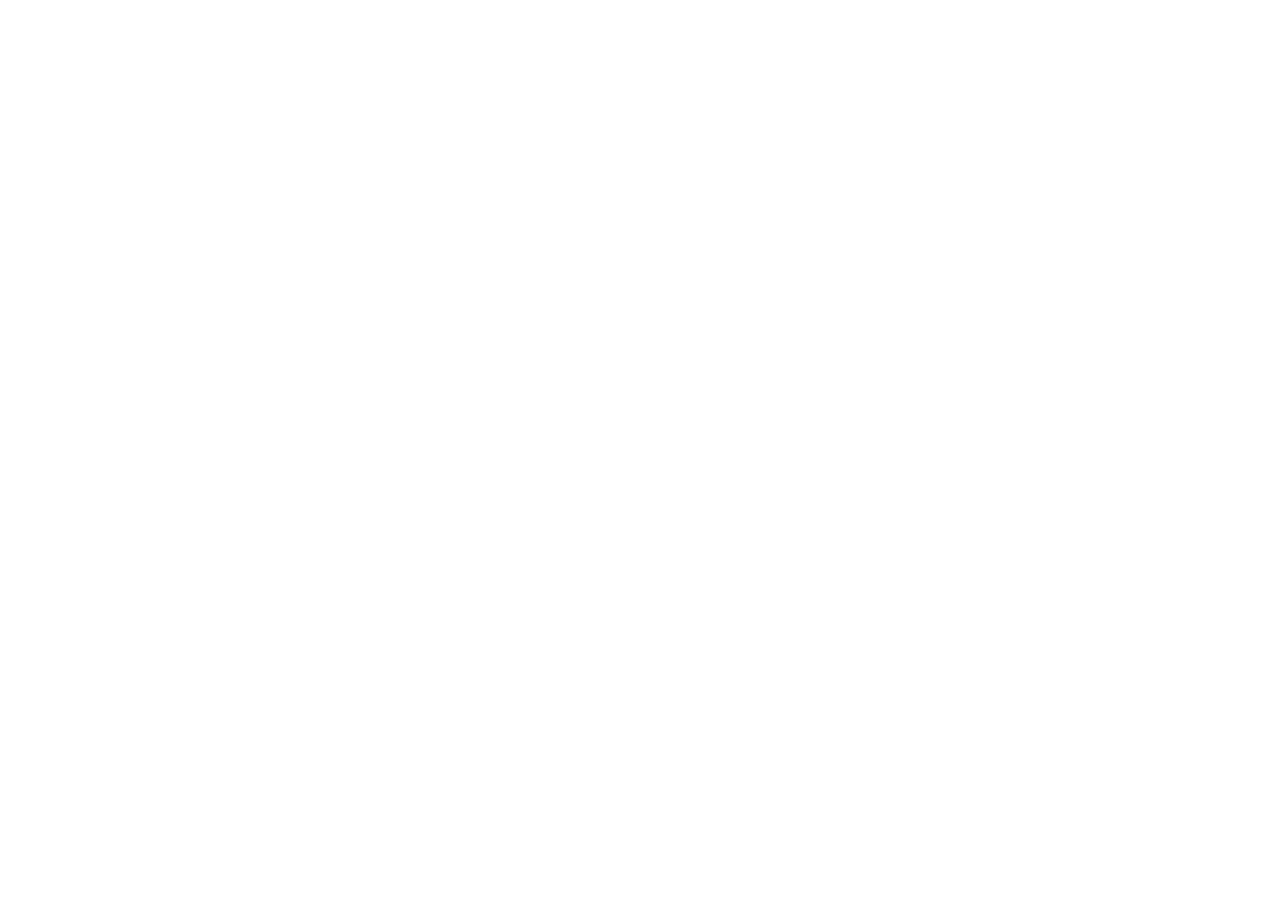
==== menu.html @ 9188d624 "inicio do menu" ====
<!DOCTYPE html>
<html lang="en">
<head>
    <meta charset="UTF-8">
    <meta name="viewport" content="width=device-width, initial-scale=1.0">
    <title>coffe house/menu</title>
    <link rel="stylesheet" href="menu.css">
</head>
<body>
    <header>
    </header>
    <main>
    </main>
    <footer></footer>
    
</body>
</html>
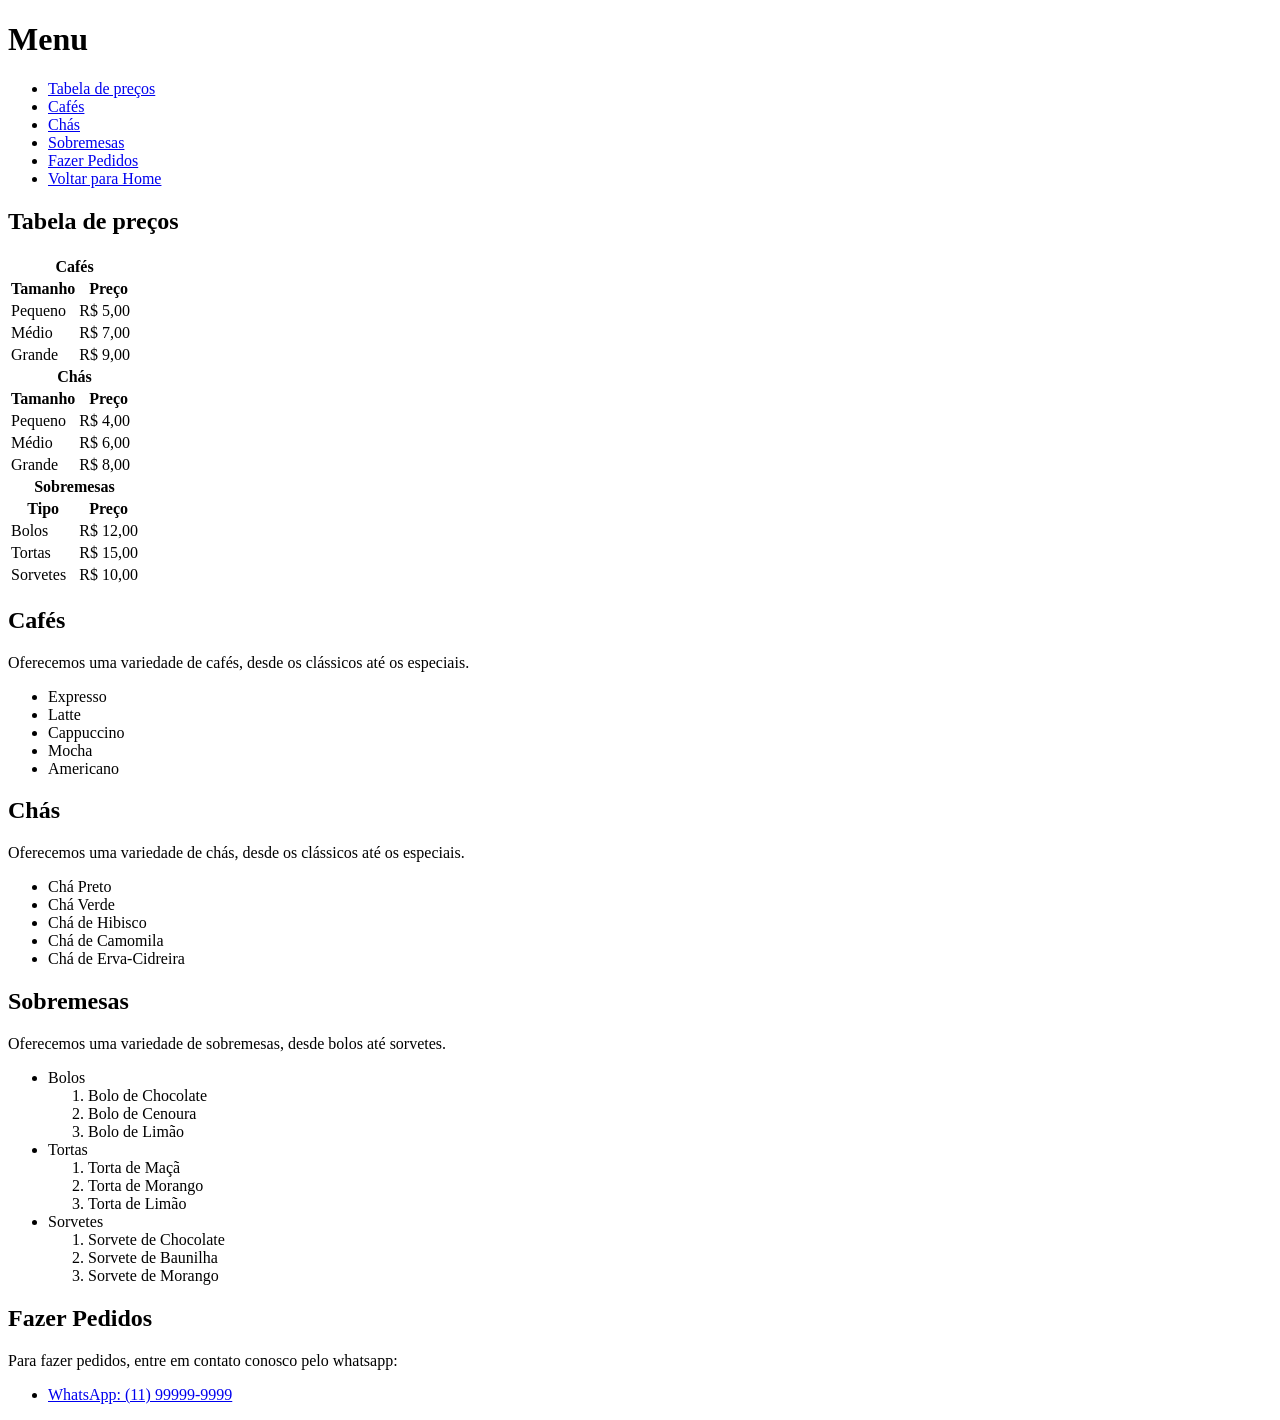
==== commit 8657eadb: "feito estrutura html do menu" ====
--- a/menu.html
+++ b/menu.html
@@ -1,15 +1,142 @@
 <!DOCTYPE html>
-<html lang="en">
+<html lang="pt-BR">
 <head>
     <meta charset="UTF-8">
     <meta name="viewport" content="width=device-width, initial-scale=1.0">
-    <title>coffe house/menu</title>
+    <title>coffe house menu</title>
     <link rel="stylesheet" href="menu.css">
 </head>
 <body>
     <header>
+        <h1>Menu</h1>
+        <nav>
+        <ul>
+            <li><a href="#tabela">Tabela de preços</a></li>
+            <li><a href="#cafe">Cafés</a></li>
+            <li><a href="#cha">Chás</a></li>
+            <li><a href="#sobremesas">Sobremesas</a></li>
+            <li><a href="#pedidos">Fazer Pedidos</a></li>
+            <li><a href="index.html">Voltar para Home</a></li>
+        </ul>
+      </nav>
     </header>
     <main>
+        <section id="tabela">
+            <h2>Tabela de preços</h2>
+            <table>
+                <tr>
+                    <th colspan="2">Cafés</th>
+                </tr>
+                <tr>
+                    <th>Tamanho</th>
+                    <th>Preço</th>
+                </tr>
+                <tr>
+                    <td>Pequeno</td>
+                    <td>R$ 5,00</td>
+                </tr>
+                <tr>
+                    <td>Médio</td>
+                    <td>R$ 7,00</td>
+                </tr>
+                <tr>
+                    <td>Grande</td>
+                    <td>R$ 9,00</td>
+                </tr>
+                
+                <tr>
+                    <th colspan="2">Chás</th>
+                </tr>
+                <tr>
+                    <th>Tamanho</th>
+                    <th>Preço</th>
+                </tr>
+                <tr>
+                    <td>Pequeno</td>
+                    <td>R$ 4,00</td>
+                </tr>
+                <tr>
+                    <td>Médio</td>
+                    <td>R$ 6,00</td>
+                </tr>
+                <tr>
+                    <td>Grande</td>
+                    <td>R$ 8,00</td>
+                </tr>
+                <tr>
+                    <th colspan="2">Sobremesas</th>
+                </tr>
+                <tr>
+                    <th>Tipo</th>
+                    <th>Preço</th>
+                </tr>
+                <tr>
+                    <td>Bolos</td>
+                    <td>R$ 12,00</td>
+                </tr>
+                <tr>
+                    <td>Tortas</td>
+                    <td>R$ 15,00</td>
+                </tr>
+                <tr>
+                    <td>Sorvetes</td>
+                    <td>R$ 10,00</td>
+                </tr>
+            </table>
+        </section>
+        <section id="cafe">
+            <h2>Cafés</h2>
+            <p>Oferecemos uma variedade de cafés, desde os clássicos até os especiais.</p>
+            <ul>
+                <li>Expresso</li>
+                <li>Latte</li>
+                <li>Cappuccino</li>
+                <li>Mocha</li>
+                <li>Americano</li>
+            </ul>
+        </section>
+        <section id="cha">
+            <h2>Chás</h2>
+            <p>Oferecemos uma variedade de chás, desde os clássicos até os especiais.</p>
+            <ul>
+                <li>Chá Preto</li>
+                <li>Chá Verde</li>
+                <li>Chá de Hibisco</li>
+                <li>Chá de Camomila</li>
+                <li>Chá de Erva-Cidreira</li>
+            </ul>
+        </section>
+        <section id="sobremesas">
+            <h2>Sobremesas</h2>
+            <p>Oferecemos uma variedade de sobremesas, desde bolos até sorvetes.</p>
+            <ul>
+                <li>Bolos</li>
+                <ol>
+                    <li>Bolo de Chocolate</li>
+                    <li>Bolo de Cenoura</li>
+                    <li>Bolo de Limão</li>
+                </ol>
+                <li>Tortas</li>
+                <ol>
+                    <li>Torta de Maçã</li>
+                    <li>Torta de Morango</li>
+                    <li>Torta de Limão</li>
+                </ol>
+                <li>Sorvetes</li>
+                <ol>
+                    <li>Sorvete de Chocolate</li>
+                    <li>Sorvete de Baunilha</li>
+                    <li>Sorvete de Morango</li>
+                </ol>
+            </ul>
+        </section>
+        <section id="pedidos">
+            <h2>Fazer Pedidos</h2>
+            <p>Para fazer pedidos, entre em contato conosco pelo whatsapp:</p>
+            <ul>
+                <li><a href="https://wa.me/5511999999999" target="_blank">WhatsApp: (11) 99999-9999</a></li>
+            </ul>
+        </section>
     </main>
     <footer></footer>
     
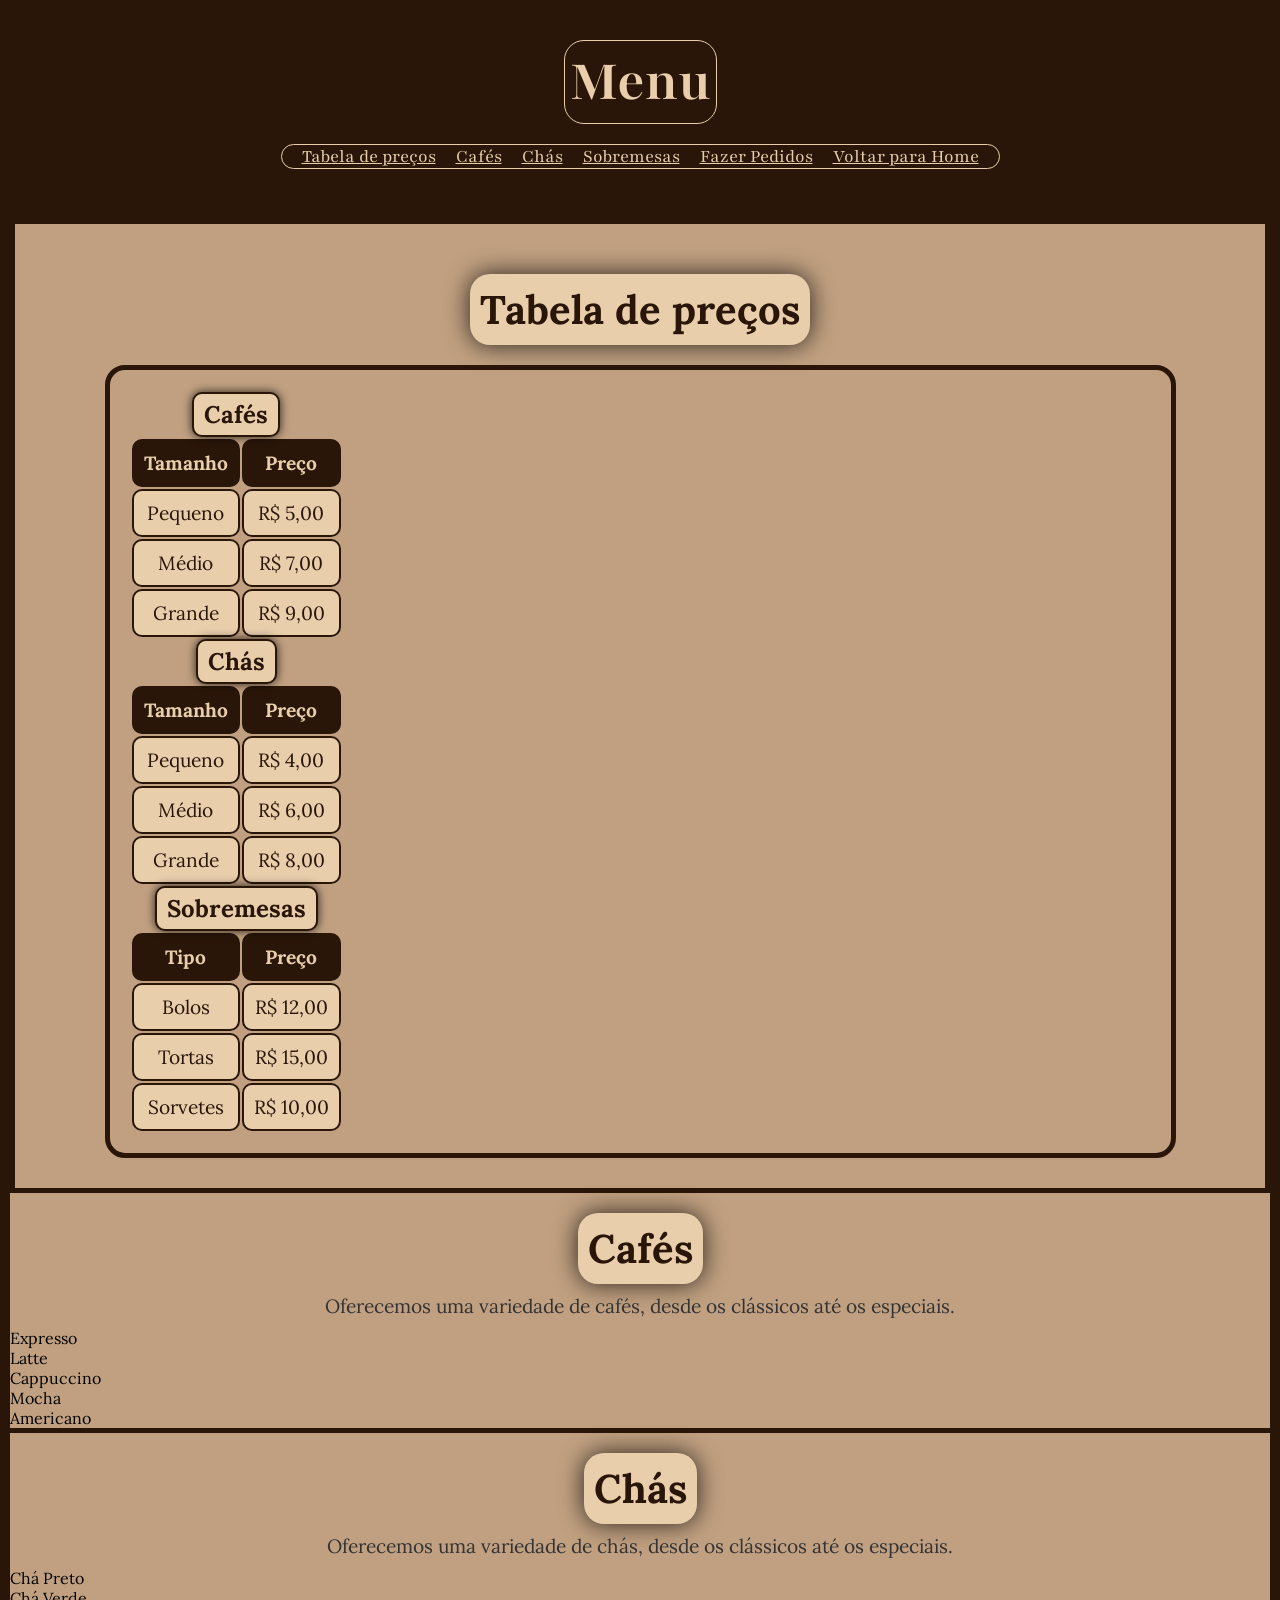
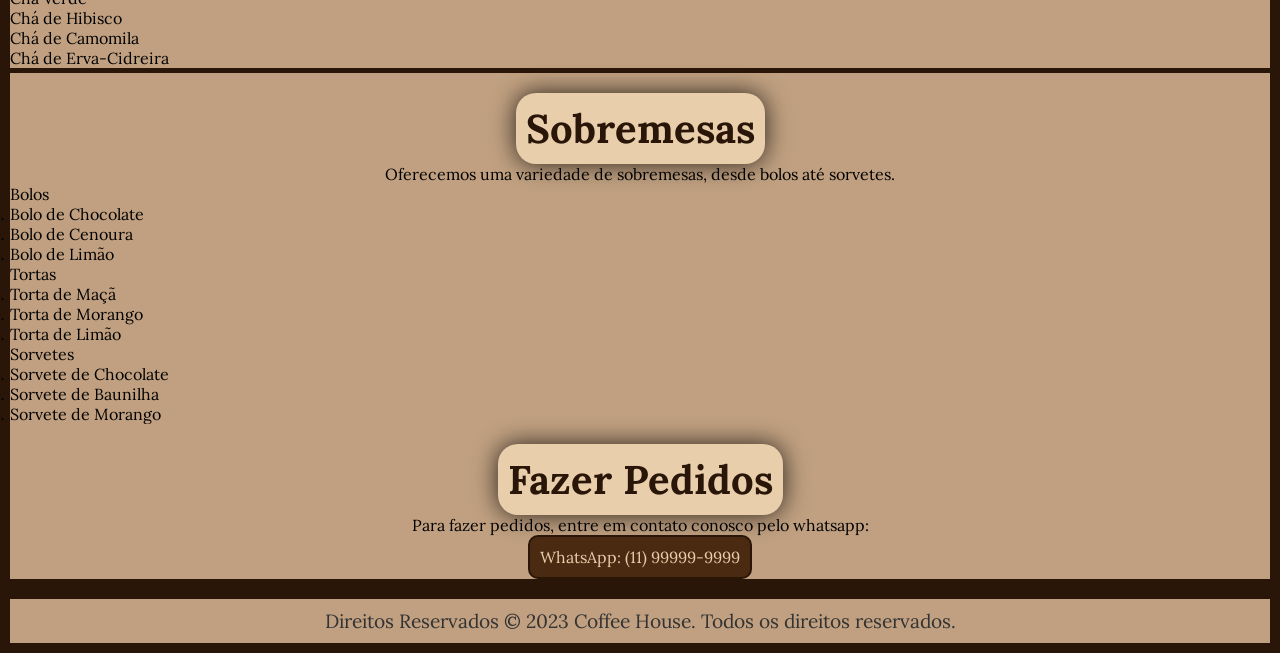
==== commit f65f46b7: "feito Css do header e table(incompleto), correções no html e adicionado imagem dos cafes p,m,g" ====
--- a/menu.html
+++ b/menu.html
@@ -1,144 +1,160 @@
-<!DOCTYPE html>
+<!doctype html>
 <html lang="pt-BR">
-<head>
-    <meta charset="UTF-8">
-    <meta name="viewport" content="width=device-width, initial-scale=1.0">
+  <head>
+    <meta charset="UTF-8" />
+    <meta name="viewport" content="width=device-width, initial-scale=1.0" />
     <title>coffe house menu</title>
-    <link rel="stylesheet" href="menu.css">
-</head>
-<body>
+    <link rel="stylesheet" href="menu.css" />
+  </head>
+  <body>
     <header>
-        <h1>Menu</h1>
-        <nav>
+      <h1>Menu</h1>
+      <nav>
         <ul>
-            <li><a href="#tabela">Tabela de preços</a></li>
-            <li><a href="#cafe">Cafés</a></li>
-            <li><a href="#cha">Chás</a></li>
-            <li><a href="#sobremesas">Sobremesas</a></li>
-            <li><a href="#pedidos">Fazer Pedidos</a></li>
-            <li><a href="index.html">Voltar para Home</a></li>
+          <li><a href="#tabela">Tabela de preços</a></li>
+          <li><a href="#cafe">Cafés</a></li>
+          <li><a href="#cha">Chás</a></li>
+          <li><a href="#sobremesas">Sobremesas</a></li>
+          <li><a href="#pedidos">Fazer Pedidos</a></li>
+          <li><a href="index.html">Voltar para Home</a></li>
         </ul>
       </nav>
     </header>
     <main>
-        <section id="tabela">
-            <h2>Tabela de preços</h2>
-            <table>
-                <tr>
-                    <th colspan="2">Cafés</th>
-                </tr>
-                <tr>
-                    <th>Tamanho</th>
-                    <th>Preço</th>
-                </tr>
-                <tr>
-                    <td>Pequeno</td>
-                    <td>R$ 5,00</td>
-                </tr>
-                <tr>
-                    <td>Médio</td>
-                    <td>R$ 7,00</td>
-                </tr>
-                <tr>
-                    <td>Grande</td>
-                    <td>R$ 9,00</td>
-                </tr>
-                
-                <tr>
-                    <th colspan="2">Chás</th>
-                </tr>
-                <tr>
-                    <th>Tamanho</th>
-                    <th>Preço</th>
-                </tr>
-                <tr>
-                    <td>Pequeno</td>
-                    <td>R$ 4,00</td>
-                </tr>
-                <tr>
-                    <td>Médio</td>
-                    <td>R$ 6,00</td>
-                </tr>
-                <tr>
-                    <td>Grande</td>
-                    <td>R$ 8,00</td>
-                </tr>
-                <tr>
-                    <th colspan="2">Sobremesas</th>
-                </tr>
-                <tr>
-                    <th>Tipo</th>
-                    <th>Preço</th>
-                </tr>
-                <tr>
-                    <td>Bolos</td>
-                    <td>R$ 12,00</td>
-                </tr>
-                <tr>
-                    <td>Tortas</td>
-                    <td>R$ 15,00</td>
-                </tr>
-                <tr>
-                    <td>Sorvetes</td>
-                    <td>R$ 10,00</td>
-                </tr>
-            </table>
-        </section>
-        <section id="cafe">
-            <h2>Cafés</h2>
-            <p>Oferecemos uma variedade de cafés, desde os clássicos até os especiais.</p>
-            <ul>
-                <li>Expresso</li>
-                <li>Latte</li>
-                <li>Cappuccino</li>
-                <li>Mocha</li>
-                <li>Americano</li>
-            </ul>
-        </section>
-        <section id="cha">
-            <h2>Chás</h2>
-            <p>Oferecemos uma variedade de chás, desde os clássicos até os especiais.</p>
-            <ul>
-                <li>Chá Preto</li>
-                <li>Chá Verde</li>
-                <li>Chá de Hibisco</li>
-                <li>Chá de Camomila</li>
-                <li>Chá de Erva-Cidreira</li>
-            </ul>
-        </section>
-        <section id="sobremesas">
-            <h2>Sobremesas</h2>
-            <p>Oferecemos uma variedade de sobremesas, desde bolos até sorvetes.</p>
-            <ul>
-                <li>Bolos</li>
-                <ol>
-                    <li>Bolo de Chocolate</li>
-                    <li>Bolo de Cenoura</li>
-                    <li>Bolo de Limão</li>
-                </ol>
-                <li>Tortas</li>
-                <ol>
-                    <li>Torta de Maçã</li>
-                    <li>Torta de Morango</li>
-                    <li>Torta de Limão</li>
-                </ol>
-                <li>Sorvetes</li>
-                <ol>
-                    <li>Sorvete de Chocolate</li>
-                    <li>Sorvete de Baunilha</li>
-                    <li>Sorvete de Morango</li>
-                </ol>
-            </ul>
-        </section>
-        <section id="pedidos">
-            <h2>Fazer Pedidos</h2>
-            <p>Para fazer pedidos, entre em contato conosco pelo whatsapp:</p>
-            <ul>
-                <li><a href="https://wa.me/5511999999999" target="_blank">WhatsApp: (11) 99999-9999</a></li>
-            </ul>
-        </section>
+      <section id="tabela">
+        <h2>Tabela de preços</h2>
+
+        <div class="border">
+          <table>
+            <tr>
+              <th colspan="2"><span>Cafés</span></th>
+            </tr>
+            <tr>
+              <th colspan="1">Tamanho</th>
+              <th colspan="1">Preço</th>
+            </tr>
+            <tr>
+              <td>Pequeno</td>
+              <td>R$ 5,00</td>
+            </tr>
+            <tr>
+              <td>Médio</td>
+              <td>R$ 7,00</td>
+            </tr>
+            <tr>
+              <td>Grande</td>
+              <td>R$ 9,00</td>
+            </tr>
+
+            <tr>
+              <th colspan="2"><span>Chás</span></th>
+            </tr>
+            <tr>
+              <th colspan="1">Tamanho</th>
+              <th colspan="1">Preço</th>
+            </tr>
+            <tr>
+              <td>Pequeno</td>
+              <td>R$ 4,00</td>
+            </tr>
+            <tr>
+              <td>Médio</td>
+              <td>R$ 6,00</td>
+            </tr>
+            <tr>
+              <td>Grande</td>
+              <td>R$ 8,00</td>
+            </tr>
+            <tr>
+              <th colspan="2"><span>Sobremesas</span></th>
+            </tr>
+            <tr>
+              <th colspan="1">Tipo</th>
+              <th colspan="1">Preço</th>
+            </tr>
+            <tr>
+              <td>Bolos</td>
+              <td>R$ 12,00</td>
+            </tr>
+            <tr>
+              <td>Tortas</td>
+              <td>R$ 15,00</td>
+            </tr>
+            <tr>
+              <td>Sorvetes</td>
+              <td>R$ 10,00</td>
+            </tr>
+          </table>
+        </div>
+      </section>
+      <section id="cafe">
+        <h2>Cafés</h2>
+        <p>
+          Oferecemos uma variedade de cafés, desde os clássicos até os
+          especiais.
+        </p>
+        <ul>
+          <li>Expresso</li>
+          <li>Latte</li>
+          <li>Cappuccino</li>
+          <li>Mocha</li>
+          <li>Americano</li>
+        </ul>
+      </section>
+      <section id="cha">
+        <h2>Chás</h2>
+        <p>
+          Oferecemos uma variedade de chás, desde os clássicos até os especiais.
+        </p>
+        <ul>
+          <li>Chá Preto</li>
+          <li>Chá Verde</li>
+          <li>Chá de Hibisco</li>
+          <li>Chá de Camomila</li>
+          <li>Chá de Erva-Cidreira</li>
+        </ul>
+      </section>
+      <section id="sobremesas">
+        <h2>Sobremesas</h2>
+        <p>Oferecemos uma variedade de sobremesas, desde bolos até sorvetes.</p>
+        <ul>
+          <li>Bolos</li>
+          <ol>
+            <li>Bolo de Chocolate</li>
+            <li>Bolo de Cenoura</li>
+            <li>Bolo de Limão</li>
+          </ol>
+          <li>Tortas</li>
+          <ol>
+            <li>Torta de Maçã</li>
+            <li>Torta de Morango</li>
+            <li>Torta de Limão</li>
+          </ol>
+          <li>Sorvetes</li>
+          <ol>
+            <li>Sorvete de Chocolate</li>
+            <li>Sorvete de Baunilha</li>
+            <li>Sorvete de Morango</li>
+          </ol>
+        </ul>
+      </section>
+      <section id="pedidos">
+        <h2>Fazer Pedidos</h2>
+        <p>Para fazer pedidos, entre em contato conosco pelo whatsapp:</p>
+        <ul>
+          <li>
+            <a href="https://wa.me/5511999999999" target="_blank"
+              >WhatsApp: (11) 99999-9999</a
+            >
+          </li>
+        </ul>
+      </section>
     </main>
-    <footer></footer>
-    
-</body>
-</html>+    <footer>
+      <p>
+        Direitos Reservados &copy; 2023 Coffee House. Todos os direitos
+        reservados.
+      </p>
+    </footer>
+  </body>
+</html>
--- a/menu.css
+++ b/menu.css
@@ -0,0 +1,338 @@
+@import url("https://fonts.googleapis.com/css2?family=Playfair:ital,opsz,wght@0,5..1200,300..900;1,5..1200,300..900&display=swap");
+@import url("https://fonts.googleapis.com/css2?family=Lora:ital,wght@0,400..700;1,400..700&family=Playfair:ital,opsz,wght@0,5..1200,300..900;1,5..1200,300..900&display=swap");
+* {
+  margin: 0;
+  padding: 0;
+  box-sizing: border-box;
+}
+
+:root {
+  --primary-color: #291608;
+  --secondary-color: #e9ceac;
+  --accent-color: #c0a080;
+  --text-color: #333;
+  --background-color: #f5f5f5;
+}
+
+header {
+  font-family: "Playfair", serif;
+  background-color: var(--primary-color);
+  display: flex;
+  flex-direction: column;
+  padding: 40px;
+  color: var(--secondary-color);
+  justify-content: center;
+  align-items: center;
+}
+
+header h1 {
+    font-size: 60px;
+    border: 1px solid var(--secondary-color);
+    border-radius: 20px;
+    padding: 5px;
+    margin-bottom: 20px;
+    transition: 0.3s ease;
+}
+
+header h1:hover {
+    background-color: var(--secondary-color);
+    color: var(--primary-color);
+    border-radius: 20px;
+}
+
+header ul {
+  display: flex;
+  flex-direction: row;
+  justify-content: flex-end;
+  align-items: center;
+  list-style: none;
+  gap: 20px;
+  padding-right: 20px;
+  padding-left: 20px;
+  color: var(--secondary-color);
+  border: 1px solid var(--secondary-color);
+  border-radius: 20px;
+  width: fit-content;
+  margin-left: auto;
+  margin-right: 0;
+}
+
+header ul a {
+  color: var(--secondary-color);
+  font-size: 1.2rem;
+  cursor: pointer;
+  transition: background-color 0.3s ease;
+  border-radius: 20px;
+}
+
+header ul a:hover{
+    background-color: var(--secondary-color);
+    border-radius: 20px;
+    color: var(--primary-color);
+}
+
+body {
+  font-family: "Lora", serif;
+  background-color: var(--background-color);
+}
+
+main {
+  background-color: var(--accent-color);
+  display: flex;
+  flex-direction: column;
+  gap: 0px;
+  padding: 0;
+  box-sizing: border-box;
+  border: 10px solid var(--primary-color);
+}
+
+main img {
+  width: 30%;
+  height: auto;
+}
+
+#tabela {
+  justify-content: center;
+  border: 5px solid var(--primary-color);
+  padding: 30px;
+}
+
+.border {
+    border: 5px solid var(--primary-color);
+    border-radius: 20px;
+    padding: 20px;
+    margin-left: 5%;
+    margin-right: 5%;
+}
+
+#tabela h2 {
+  font-size: 2.5rem;
+  color: var(--primary-color);
+  background-color: var(--secondary-color);
+  margin-top: 20px;
+  margin-left: auto;
+  margin-right:auto;
+  width: fit-content;
+  padding: 10px;
+  border-radius: 20px;
+  box-shadow: 0 0 25px rgba(0, 0, 0, 0.8);
+  margin-bottom: 20px;
+}
+
+
+table th[colspan="2"] span {
+  display: inline-block;
+  font-size: 1.5rem;
+  color: var(--primary-color);
+  padding: 5px 10px;
+  border: 2px solid var(--primary-color);
+  background-color: var(--secondary-color);
+  border-radius: 10px;
+  box-shadow: 0 0 10px rgba(0, 0, 0, 0.8);
+}
+
+table th[colspan="1"] {
+  padding: 10px;
+  border: 2px solid var(--primary-color);
+  background-color: var(--primary-color);
+  color: var(--secondary-color);
+  font-size: 1.2rem;
+  text-align: center;
+  border-radius: 10px;
+  transition: background-color 0.3s ease, color 0.3s ease;
+}
+
+table th[colspan="1"]:hover {
+  background-color: var(--secondary-color);
+  color: var(--primary-color);
+  border-radius: 10px;
+}
+
+table td {
+  padding: 10px;
+  border: 2px solid var(--primary-color);
+  background-color: var(--secondary-color);
+  color: var(--primary-color);
+  font-size: 1.2rem;
+  text-align: center;
+  border-radius: 10px;
+  transition: all 0.4s ease;
+}
+
+table td:hover {
+  background-color: var(--primary-color);
+  color: var(--secondary-color);
+  border-radius: 10px;
+}
+
+#tabela p {
+  font-size: 1.3rem;
+  color: var(--text-color);
+  text-align: center;
+  margin-bottom: 20px;
+  background-color: var(--secondary-color);
+  width: fit-content;
+  margin-left: auto;
+  margin-right: auto;
+  padding: 10px;
+  border-radius: 10px;
+  box-shadow: 0 0 25px rgba(252, 252, 252, 0.8);
+}
+
+#cafe {
+  background-color: var(--accent-color);
+  margin: auto;
+  width: 100%;
+  border-bottom: 5px solid var(--primary-color);
+}
+
+#cafe h2 {
+  font-size: 2.5rem;
+  color: var(--primary-color);
+  background-color: var(--secondary-color);
+  margin-top: 20px;
+  margin-left: auto;
+  margin-right: auto;
+  width: fit-content;
+  padding: 10px;
+  border-radius: 20px;
+  box-shadow: 0 0 25px rgba(0, 0, 0, 0.8);
+}
+
+#cafe p {
+  font-size: 1.2rem;
+  color: var(--text-color);
+  text-align: center;
+  width: fit-content;
+  margin-left: auto;
+  margin-right: auto;
+  padding: 10px;
+  border-radius: 5px;
+}
+
+#cha {
+  background-color: var(--accent-color);
+  margin: auto;
+  width: 100%;
+  border-bottom: 5px solid var(--primary-color);
+}
+
+#cha h2 {
+  font-size: 2.5rem;
+  color: var(--primary-color);
+  background-color: var(--secondary-color);
+  margin-top: 20px;
+  margin-left: auto;
+  margin-right: auto;
+  width: fit-content;
+  padding: 10px;
+  box-sizing: border-box;
+  border-radius: 20px;
+  box-shadow: 0 0 25px rgba(0, 0, 0, 0.8);
+}
+
+#cha p {
+  font-size: 1.2rem;
+  color: var(--text-color);
+  text-align: center;
+  width: fit-content;
+  margin-left: auto;
+  margin-right: auto;
+  padding: 10px;
+  border-radius: 5px;
+}
+
+#sobremesas {
+  background-color: var(--accent-color);
+  margin: auto;
+  width: 100%;
+}
+
+#sobremesas p{
+    display: flex;
+    justify-content: center;
+    align-items: center;
+}
+
+#sobremesas h2 {
+  font-size: 2.5rem;
+  color: var(--primary-color);
+  background-color: var(--secondary-color);
+  margin-top: 20px;
+  margin-left: auto;
+  margin-right: auto;
+  width: fit-content;
+  padding: 10px;  
+  box-sizing: border-box;
+  border-radius: 20px;
+  box-shadow: 0 0 25px rgba(0, 0, 0, 0.8);
+}
+
+footer {
+  font-size: 1.2rem;
+  color: var(--text-color);
+  text-align: center;
+  width: auto;
+  margin-left: auto;
+  margin-right: auto;
+  padding: 10px;
+  background-color: var(--accent-color);
+  box-sizing: border-box;
+  border: 10px solid var(--primary-color);     
+}
+
+#pedidos {
+  background-color: var(--accent-color);
+  margin: auto;
+  width: 100%;
+}
+
+#pedidos p{
+    display: flex;
+    justify-content: center;
+    align-items: center;
+}
+
+#pedidos h2 {
+  font-size: 2.5rem;
+  color: var(--primary-color);
+  background-color: var(--secondary-color);
+  margin-top: 20px;
+  margin-left: auto;
+  margin-right: auto;
+  width: fit-content;
+  padding: 10px;  
+  box-sizing: border-box;
+  border-radius: 20px;
+  box-shadow: 0 0 25px rgba(0, 0, 0, 0.8);
+}
+
+#pedidos ul{
+    display:flex;
+    flex-direction: row;
+    justify-content: center;
+    align-items: center;
+    gap: 5px;
+    list-style: none;
+}
+
+#pedidos li a {
+  display: inline-flex;
+  padding: 10px;
+  width: auto;
+  height: auto;
+  background-color: #4b2a12;
+  color: var(--secondary-color);
+  border-radius: 10px;
+  cursor: pointer;
+  text-decoration: none;
+  border: 2px solid var(--primary-color);
+  transition: background-color 0.3s ease, color 0.3s ease;
+}
+
+#pedidos li a:hover{
+    background-color: var(--accent-color);
+    border: 2px solid var(--primary-color);
+    color: var(--primary-color);
+
+}
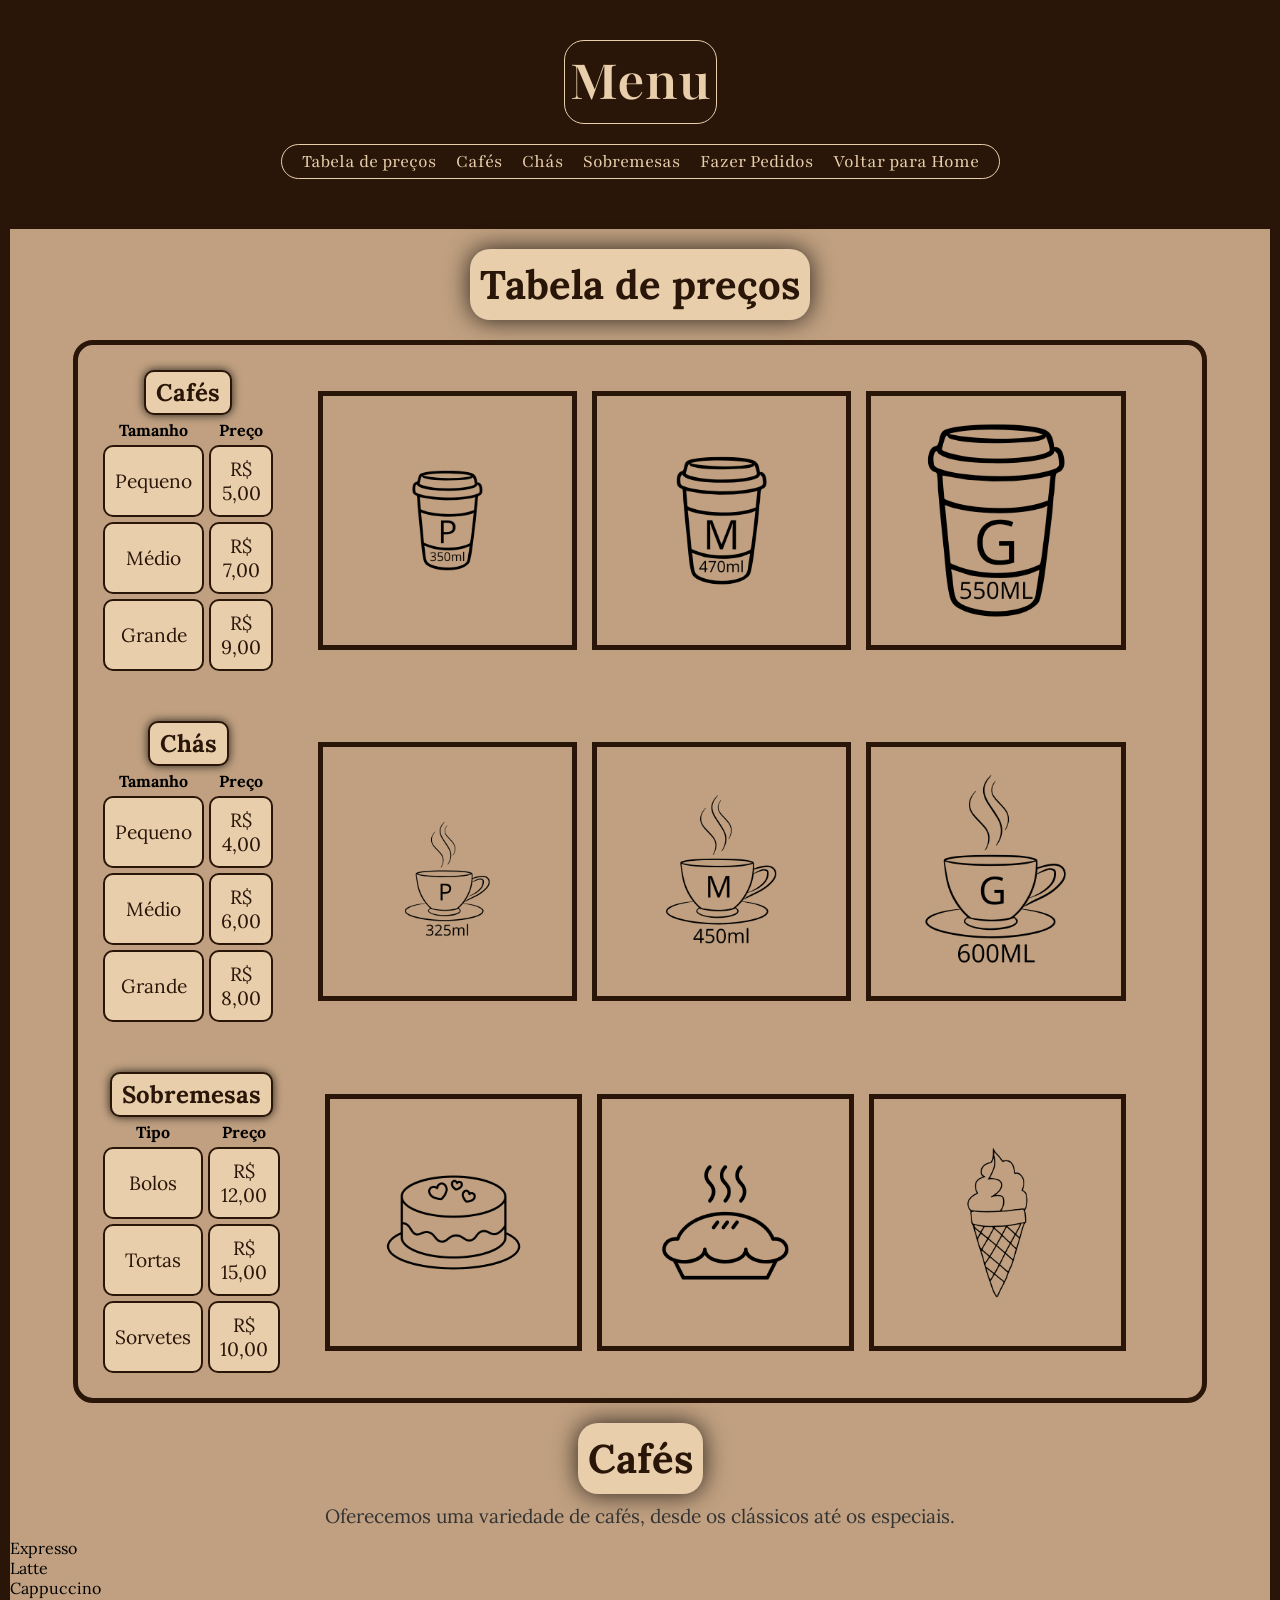
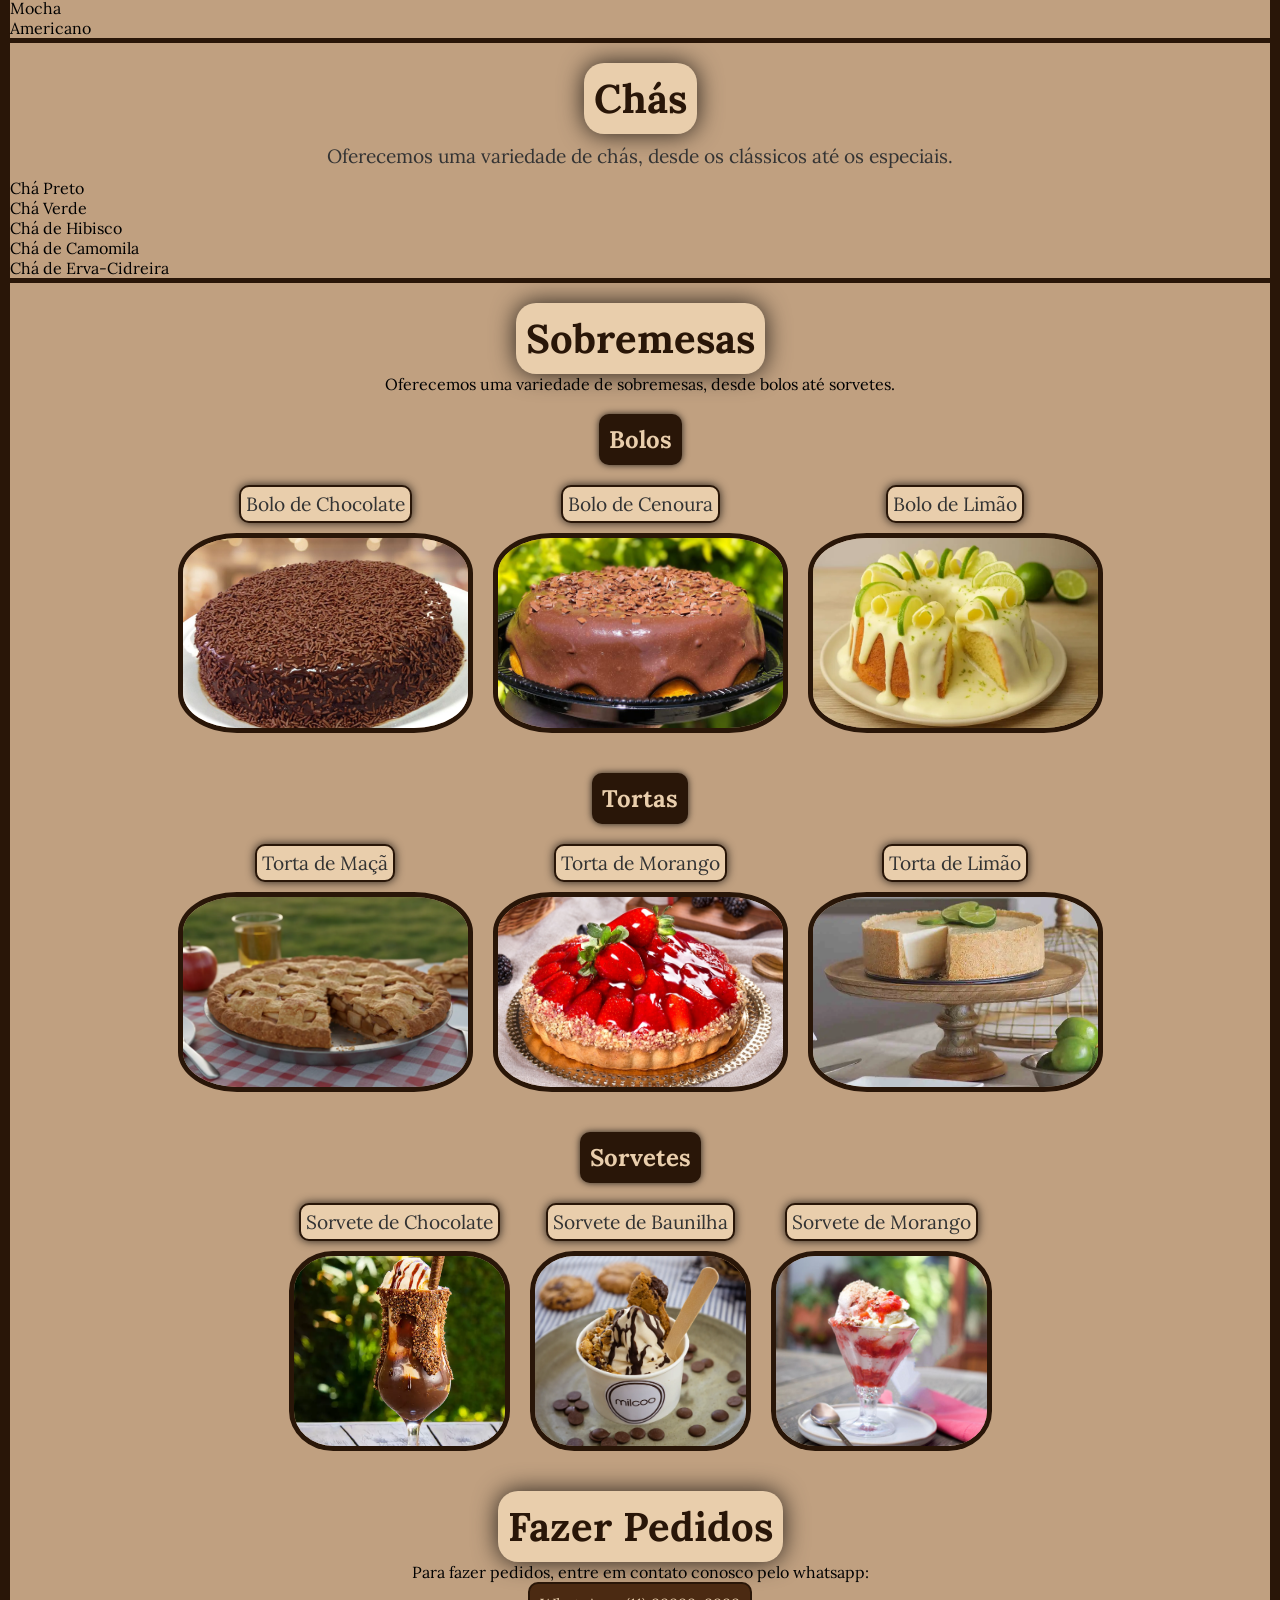
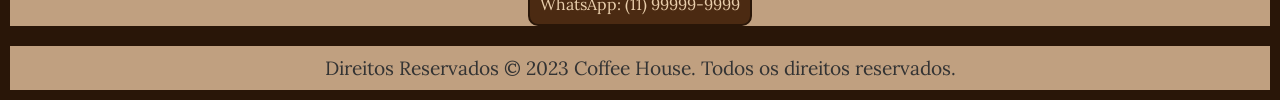
==== commit e446437f: "adicionado imagens, restruturado HTML e otimizado e limpado o css" ====
--- a/menu.html
+++ b/menu.html
@@ -25,66 +25,95 @@
         <h2>Tabela de preços</h2>
 
         <div class="border">
-          <table>
-            <tr>
-              <th colspan="2"><span>Cafés</span></th>
-            </tr>
-            <tr>
-              <th colspan="1">Tamanho</th>
-              <th colspan="1">Preço</th>
-            </tr>
-            <tr>
-              <td>Pequeno</td>
-              <td>R$ 5,00</td>
-            </tr>
-            <tr>
-              <td>Médio</td>
-              <td>R$ 7,00</td>
-            </tr>
-            <tr>
-              <td>Grande</td>
-              <td>R$ 9,00</td>
-            </tr>
-
-            <tr>
-              <th colspan="2"><span>Chás</span></th>
-            </tr>
-            <tr>
-              <th colspan="1">Tamanho</th>
-              <th colspan="1">Preço</th>
-            </tr>
-            <tr>
-              <td>Pequeno</td>
-              <td>R$ 4,00</td>
-            </tr>
-            <tr>
-              <td>Médio</td>
-              <td>R$ 6,00</td>
-            </tr>
-            <tr>
-              <td>Grande</td>
-              <td>R$ 8,00</td>
-            </tr>
-            <tr>
-              <th colspan="2"><span>Sobremesas</span></th>
-            </tr>
-            <tr>
-              <th colspan="1">Tipo</th>
-              <th colspan="1">Preço</th>
-            </tr>
-            <tr>
-              <td>Bolos</td>
-              <td>R$ 12,00</td>
-            </tr>
-            <tr>
-              <td>Tortas</td>
-              <td>R$ 15,00</td>
-            </tr>
-            <tr>
-              <td>Sorvetes</td>
-              <td>R$ 10,00</td>
-            </tr>
-          </table>
+          <div class="categoria">
+            <table>
+              <tr>
+                <th colspan="2"><span>Cafés</span></th>
+              </tr>
+              <tr>
+                <th>Tamanho</th>
+                <th>Preço</th>
+              </tr>
+              <tr>
+                <td>Pequeno</td>
+                <td>R$ 5,00</td>
+              </tr>
+              <tr>
+                <td>Médio</td>
+                <td>R$ 7,00</td>
+              </tr>
+              <tr>
+                <td>Grande</td>
+                <td>R$ 9,00</td>
+              </tr>
+            </table>
+
+            <div class="imagens">
+              <img src="imagens/cafeP.png" alt="Café pequeno" />
+              <img src="imagens/cafeM.png" alt="Café médio" />
+              <img src="imagens/cafeG.png" alt="Café grande" />
+            </div>
+          </div>
+
+          <div class="categoria">
+            <table>
+              <tr>
+                <th colspan="2"><span>Chás</span></th>
+              </tr>
+              <tr>
+                <th>Tamanho</th>
+                <th>Preço</th>
+              </tr>
+              <tr>
+                <td>Pequeno</td>
+                <td>R$ 4,00</td>
+              </tr>
+              <tr>
+                <td>Médio</td>
+                <td>R$ 6,00</td>
+              </tr>
+              <tr>
+                <td>Grande</td>
+                <td>R$ 8,00</td>
+              </tr>
+            </table>
+
+            <div class="imagens">
+              <img src="imagens/chaP.png" alt="Chá pequeno" />
+              <img src="imagens/chaM.png" alt="Chá médio" />
+              <img src="imagens/chaG.png" alt="Chá grande" />
+            </div>
+          </div>
+
+          <div class="categoria">
+            <table>
+              <tr>
+                <th colspan="2"><span>Sobremesas</span></th>
+              </tr>
+              <tr>
+                <th>Tipo</th>
+                <th>Preço</th>
+              </tr>
+              <tr>
+                <td>Bolos</td>
+                <td>R$ 12,00</td>
+              </tr>
+              <tr>
+                <td>Tortas</td>
+                <td>R$ 15,00</td>
+              </tr>
+              <tr>
+                <td>Sorvetes</td>
+                <td>R$ 10,00</td>
+              </tr>
+            </table>
+
+            <div class="imagens">
+              <img src="imagens/cake.png" alt="Bolo" />
+              <img src="imagens/pie.png" alt="Torta" />
+              <img src="imagens/iceC.png" alt="Sorvete" />
+            </div>
+          </div>
         </div>
       </section>
       <section id="cafe">
@@ -116,27 +145,64 @@
       </section>
       <section id="sobremesas">
         <h2>Sobremesas</h2>
+
         <p>Oferecemos uma variedade de sobremesas, desde bolos até sorvetes.</p>
-        <ul>
-          <li>Bolos</li>
-          <ol>
-            <li>Bolo de Chocolate</li>
-            <li>Bolo de Cenoura</li>
-            <li>Bolo de Limão</li>
-          </ol>
-          <li>Tortas</li>
-          <ol>
-            <li>Torta de Maçã</li>
-            <li>Torta de Morango</li>
-            <li>Torta de Limão</li>
-          </ol>
-          <li>Sorvetes</li>
-          <ol>
-            <li>Sorvete de Chocolate</li>
-            <li>Sorvete de Baunilha</li>
-            <li>Sorvete de Morango</li>
-          </ol>
-        </ul>
+        <div class="categoria-sobremesa">
+          <h3>Bolos</h3>
+
+          <div class="lista-sobremesas">
+            <div class="item-sobremesa">
+              <p>Bolo de Chocolate</p>
+              <img src="imagens/boloCH.jpg" alt="Bolo de Chocolate" />
+            </div>
+            <div class="item-sobremesa">
+              <p>Bolo de Cenoura</p>
+              <img src="imagens/boloCE.jpg" alt="Bolo de Cenoura" />
+            </div>
+            <div class="item-sobremesa">
+              <p>Bolo de Limão</p>
+              <img src="imagens/boloL.webp" alt="Bolo de Limão" />
+            </div>
+          </div>
+        </div>
+
+        <div class="categoria-sobremesa">
+          <h3>Tortas</h3>
+
+          <div class="lista-sobremesas">
+            <div class="item-sobremesa">
+              <p>Torta de Maçã</p>
+              <img src="imagens/tortaMA.webp" alt="Torta de Maçã" />
+            </div>
+            <div class="item-sobremesa">
+              <p>Torta de Morango</p>
+              <img src="imagens/tortaMO.jpg" alt="Torta de Morango" />
+            </div>
+            <div class="item-sobremesa">
+              <p>Torta de Limão</p>
+              <img src="imagens/tortaL.webp" alt="Torta de Limão" />
+            </div>
+          </div>
+        </div>
+
+        <div class="categoria-sobremesa">
+          <h3>Sorvetes</h3>
+
+          <div class="lista-sobremesas">
+            <div class="item-sobremesa">
+              <p>Sorvete de Chocolate</p>
+              <img src="imagens/sorveteC.webp" alt="Sorvete de Chocolate" />
+            </div>
+            <div class="item-sobremesa">
+              <p>Sorvete de Baunilha</p>
+              <img src="imagens/sorveteB.webp" alt="Sorvete de Baunilha" />
+            </div>
+            <div class="item-sobremesa">
+              <p>Sorvete de Morango</p>
+              <img src="imagens/sorveteM.jpg" alt="Sorvete de Morango" />
+            </div>
+          </div>
+        </div>
       </section>
       <section id="pedidos">
         <h2>Fazer Pedidos</h2>
--- a/menu.css
+++ b/menu.css
@@ -26,49 +26,45 @@
 }
 
 header h1 {
-    font-size: 60px;
-    border: 1px solid var(--secondary-color);
-    border-radius: 20px;
-    padding: 5px;
-    margin-bottom: 20px;
-    transition: 0.3s ease;
+  font-size: 60px;
+  border: 1px solid var(--secondary-color);
+  border-radius: 20px;
+  padding: 5px;
+  margin-bottom: 20px;
+  transition: 0.3s ease;
 }
 
 header h1:hover {
-    background-color: var(--secondary-color);
-    color: var(--primary-color);
-    border-radius: 20px;
+  background-color: var(--secondary-color);
+  color: var(--primary-color);
 }
 
 header ul {
   display: flex;
-  flex-direction: row;
-  justify-content: flex-end;
+  justify-content: center;
   align-items: center;
+  gap: 20px;
   list-style: none;
-  gap: 20px;
-  padding-right: 20px;
-  padding-left: 20px;
-  color: var(--secondary-color);
+  padding: 5px 20px;
   border: 1px solid var(--secondary-color);
   border-radius: 20px;
-  width: fit-content;
-  margin-left: auto;
-  margin-right: 0;
 }
 
 header ul a {
   color: var(--secondary-color);
   font-size: 1.2rem;
   cursor: pointer;
-  transition: background-color 0.3s ease;
-  border-radius: 20px;
-}
-
-header ul a:hover{
-    background-color: var(--secondary-color);
-    border-radius: 20px;
-    color: var(--primary-color);
+  text-decoration: none;
+  transition:
+    background-color 0.3s ease,
+    color 0.3s ease;
+  border-radius: 20px;
+}
+
+header ul a:hover {
+  background-color: var(--secondary-color);
+  border-radius: 20px;
+  color: var(--primary-color);
 }
 
 body {
@@ -80,29 +76,15 @@
   background-color: var(--accent-color);
   display: flex;
   flex-direction: column;
-  gap: 0px;
   padding: 0;
-  box-sizing: border-box;
   border: 10px solid var(--primary-color);
 }
 
-main img {
-  width: 30%;
-  height: auto;
-}
-
-#tabela {
-  justify-content: center;
+.border {
   border: 5px solid var(--primary-color);
-  padding: 30px;
-}
-
-.border {
-    border: 5px solid var(--primary-color);
-    border-radius: 20px;
-    padding: 20px;
-    margin-left: 5%;
-    margin-right: 5%;
+  border-radius: 20px;
+  padding: 20px;
+  margin: 0 5%;
 }
 
 #tabela h2 {
@@ -111,13 +93,14 @@
   background-color: var(--secondary-color);
   margin-top: 20px;
   margin-left: auto;
-  margin-right:auto;
+  margin-right: auto;
   width: fit-content;
   padding: 10px;
   border-radius: 20px;
   box-shadow: 0 0 25px rgba(0, 0, 0, 0.8);
   margin-bottom: 20px;
 }
+
 
 
 table th[colspan="2"] span {
@@ -131,23 +114,6 @@
   box-shadow: 0 0 10px rgba(0, 0, 0, 0.8);
 }
 
-table th[colspan="1"] {
-  padding: 10px;
-  border: 2px solid var(--primary-color);
-  background-color: var(--primary-color);
-  color: var(--secondary-color);
-  font-size: 1.2rem;
-  text-align: center;
-  border-radius: 10px;
-  transition: background-color 0.3s ease, color 0.3s ease;
-}
-
-table th[colspan="1"]:hover {
-  background-color: var(--secondary-color);
-  color: var(--primary-color);
-  border-radius: 10px;
-}
-
 table td {
   padding: 10px;
   border: 2px solid var(--primary-color);
@@ -165,6 +131,40 @@
   border-radius: 10px;
 }
 
+.categoria {
+  display: flex;
+  align-items: center;
+  justify-content: center;
+  gap: 40px;
+  margin-bottom: 40px;
+}
+
+.categoria:last-child {
+  margin-bottom: 0;
+}
+
+.categoria table {
+  border-spacing: 5px;
+}
+
+.imagens {
+  display: flex;
+  align-items: center;
+  gap: 15px;
+}
+
+.imagens img {
+  width: 30%;
+  height: 20%;
+  object-fit: contain;
+  transition: transform 0.3s ease;
+  border: 5px solid var(--primary-color);
+}
+
+.imagens img:hover {
+  transform: scale(1.1);
+}
+
 #tabela p {
   font-size: 1.3rem;
   color: var(--text-color);
@@ -181,42 +181,41 @@
 
 #cafe {
   background-color: var(--accent-color);
+  width: 100%;
+  border-bottom: 5px solid var(--primary-color);
+}
+
+#cafe h2 {
+  font-size: 2.5rem;
+  color: var(--primary-color);
+  background-color: var(--secondary-color);
+  margin-top: 20px;
+  margin-left: auto;
+  margin-right: auto;
+  width: fit-content;
+  padding: 10px;
+  border-radius: 20px;
+  box-shadow: 0 0 25px rgba(0, 0, 0, 0.8);
+}
+
+#cafe p {
+  font-size: 1.2rem;
+  color: var(--text-color);
+  text-align: center;
+  width: fit-content;
+  margin-left: auto;
+  margin-right: auto;
+  padding: 10px;
+  border-radius: 5px;
+}
+
+#cha {
+  background-color: var(--accent-color);
   margin: auto;
   width: 100%;
   border-bottom: 5px solid var(--primary-color);
 }
 
-#cafe h2 {
-  font-size: 2.5rem;
-  color: var(--primary-color);
-  background-color: var(--secondary-color);
-  margin-top: 20px;
-  margin-left: auto;
-  margin-right: auto;
-  width: fit-content;
-  padding: 10px;
-  border-radius: 20px;
-  box-shadow: 0 0 25px rgba(0, 0, 0, 0.8);
-}
-
-#cafe p {
-  font-size: 1.2rem;
-  color: var(--text-color);
-  text-align: center;
-  width: fit-content;
-  margin-left: auto;
-  margin-right: auto;
-  padding: 10px;
-  border-radius: 5px;
-}
-
-#cha {
-  background-color: var(--accent-color);
-  margin: auto;
-  width: 100%;
-  border-bottom: 5px solid var(--primary-color);
-}
-
 #cha h2 {
   font-size: 2.5rem;
   color: var(--primary-color);
@@ -226,7 +225,6 @@
   margin-right: auto;
   width: fit-content;
   padding: 10px;
-  box-sizing: border-box;
   border-radius: 20px;
   box-shadow: 0 0 25px rgba(0, 0, 0, 0.8);
 }
@@ -246,12 +244,11 @@
   background-color: var(--accent-color);
   margin: auto;
   width: 100%;
-}
-
-#sobremesas p{
-    display: flex;
-    justify-content: center;
-    align-items: center;
+  text-align: center;
+}
+
+#sobremesas p {
+  text-align: center;
 }
 
 #sobremesas h2 {
@@ -262,23 +259,92 @@
   margin-left: auto;
   margin-right: auto;
   width: fit-content;
-  padding: 10px;  
-  box-sizing: border-box;
+  padding: 10px;
   border-radius: 20px;
   box-shadow: 0 0 25px rgba(0, 0, 0, 0.8);
+}
+
+#sobremesas h3 {
+  font-size: 1.5rem;
+  color: var(--secondary-color);
+  background-color: var(--primary-color);
+  margin-top: 20px;
+  margin-left: auto;
+  margin-right: auto;
+  width: fit-content;
+  padding: 10px;
+  border-radius: 10px;
+  box-shadow: 0 0 7px rgba(0, 0, 0, 0.8);
+  transition: all 0.3s ease;
+}
+
+#sobremesas h3:hover {
+  background-color: var(--secondary-color);
+  color: var(--primary-color);
+}
+
+.categoria-sobremesa {
+    display: flex;
+    flex-direction: column;
+    align-items: center;
+}
+
+.lista-sobremesas {
+    display: grid;
+    grid-template-columns: repeat(3, 1fr);
+}
+
+.item-sobremesa {
+    display: flex;
+    flex-direction: column;
+    align-items: center;
+    margin: 10px;
+}
+
+.item-sobremesa img {
+    width: 100%;
+    max-width: 300px;
+    max-height: 200px;
+    object-fit: cover;
+    height: auto;
+    border-radius: 20%;
+    border: var(--primary-color) 5px solid;
+    margin-bottom: 10px;
+    transition: transform 0.3s ease;
+}
+
+.item-sobremesa:hover img {
+    transform: scale(1.1);
+}
+
+.item-sobremesa p {
+    font-size: 1.2rem;
+    color: var(--text-color);
+    text-align: center;
+    margin: 10px;
+    padding: 5px;
+    background-color: var(--secondary-color);
+    border: 2px solid var(--primary-color);
+    border-radius: 10px;
+    box-shadow: 0 0 10px rgba(0, 0, 0, 0.8);
+    transition: all 0.3s ease;
+}
+
+.item-sobremesa p:hover {
+    background-color: var(--primary-color);
+    color: var(--secondary-color);
 }
 
 footer {
   font-size: 1.2rem;
   color: var(--text-color);
   text-align: center;
-  width: auto;
   margin-left: auto;
   margin-right: auto;
   padding: 10px;
   background-color: var(--accent-color);
   box-sizing: border-box;
-  border: 10px solid var(--primary-color);     
+  border: 10px solid var(--primary-color);
 }
 
 #pedidos {
@@ -287,10 +353,8 @@
   width: 100%;
 }
 
-#pedidos p{
-    display: flex;
-    justify-content: center;
-    align-items: center;
+#pedidos p {
+  text-align: center;
 }
 
 #pedidos h2 {
@@ -301,19 +365,19 @@
   margin-left: auto;
   margin-right: auto;
   width: fit-content;
-  padding: 10px;  
+  padding: 10px;
   box-sizing: border-box;
   border-radius: 20px;
   box-shadow: 0 0 25px rgba(0, 0, 0, 0.8);
 }
 
-#pedidos ul{
-    display:flex;
-    flex-direction: row;
-    justify-content: center;
-    align-items: center;
-    gap: 5px;
-    list-style: none;
+#pedidos ul {
+  display: flex;
+  flex-direction: row;
+  justify-content: center;
+  align-items: center;
+  gap: 5px;
+  list-style: none;
 }
 
 #pedidos li a {
@@ -327,12 +391,13 @@
   cursor: pointer;
   text-decoration: none;
   border: 2px solid var(--primary-color);
-  transition: background-color 0.3s ease, color 0.3s ease;
-}
-
-#pedidos li a:hover{
-    background-color: var(--accent-color);
-    border: 2px solid var(--primary-color);
-    color: var(--primary-color);
-
+  transition:
+    background-color 0.3s ease,
+    color 0.3s ease;
+}
+
+#pedidos li a:hover {
+  background-color: var(--accent-color);
+  border: 2px solid var(--primary-color);
+  color: var(--primary-color);
 }
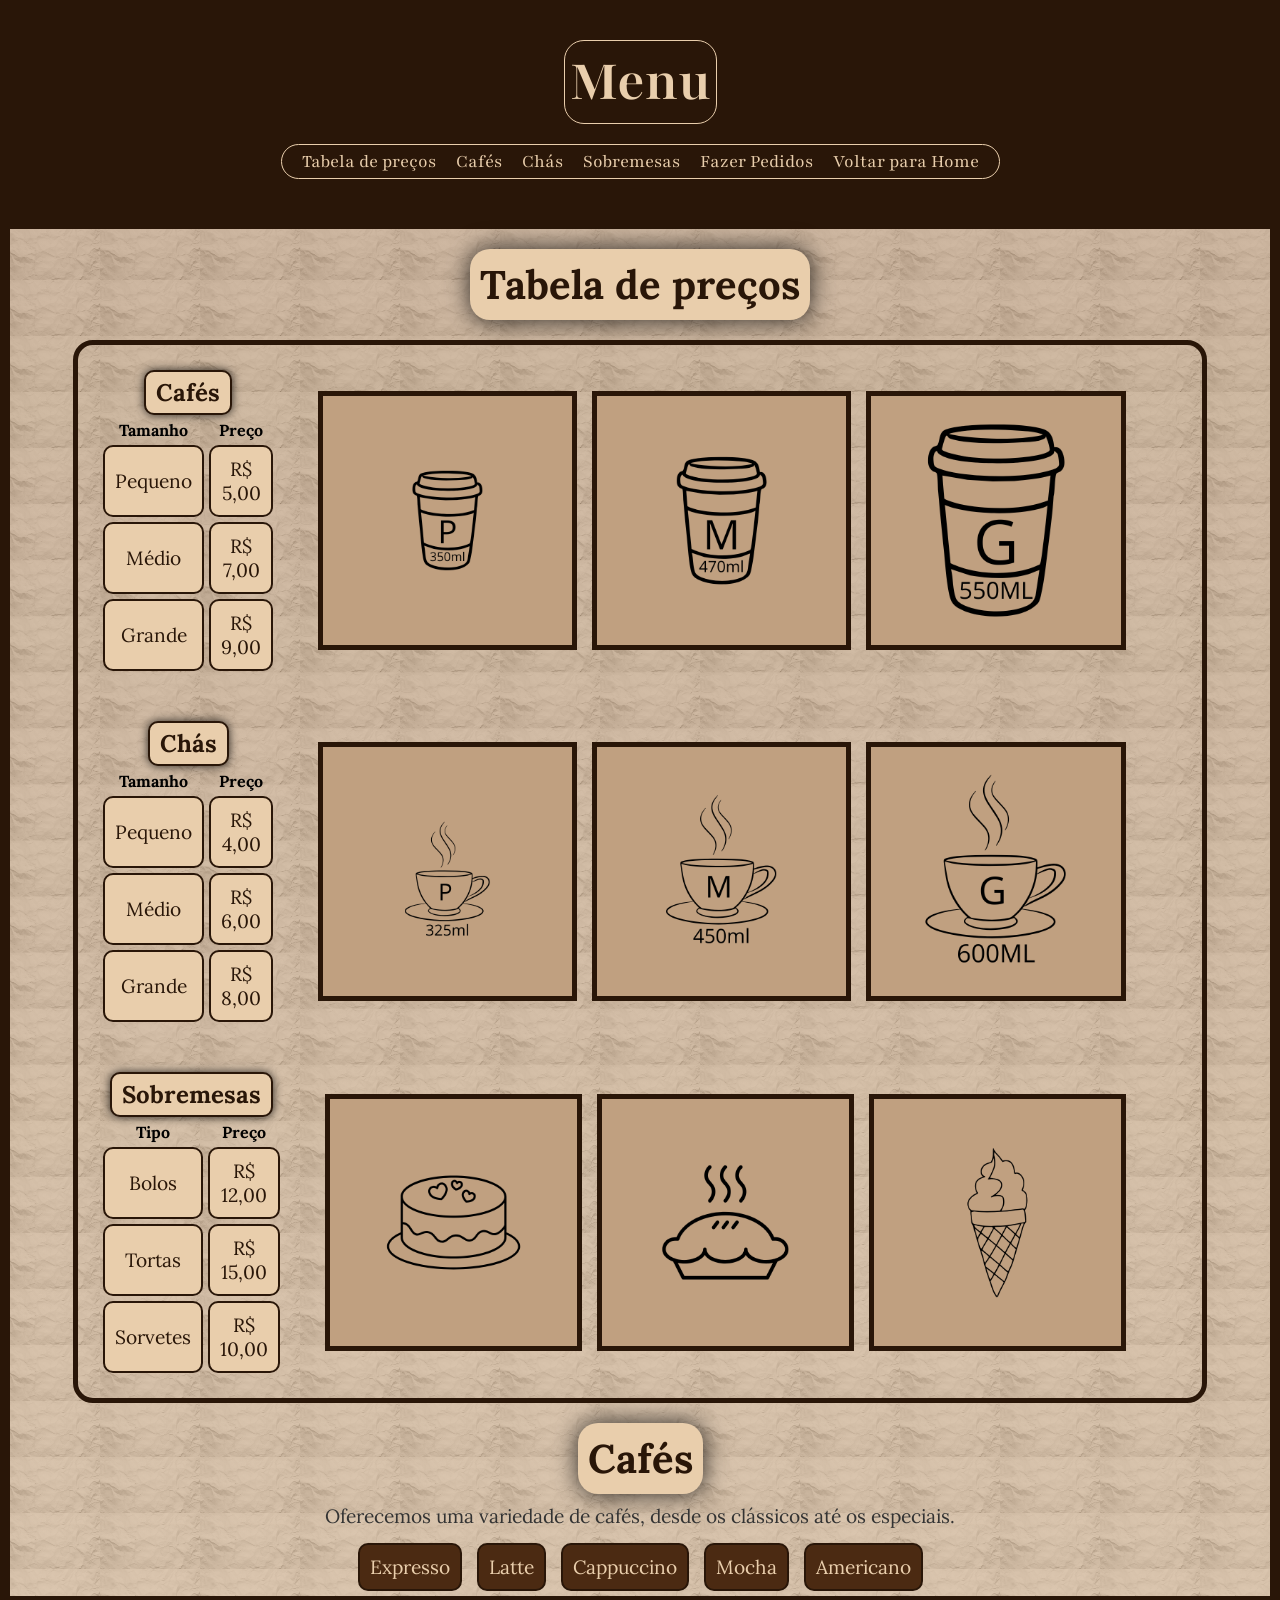
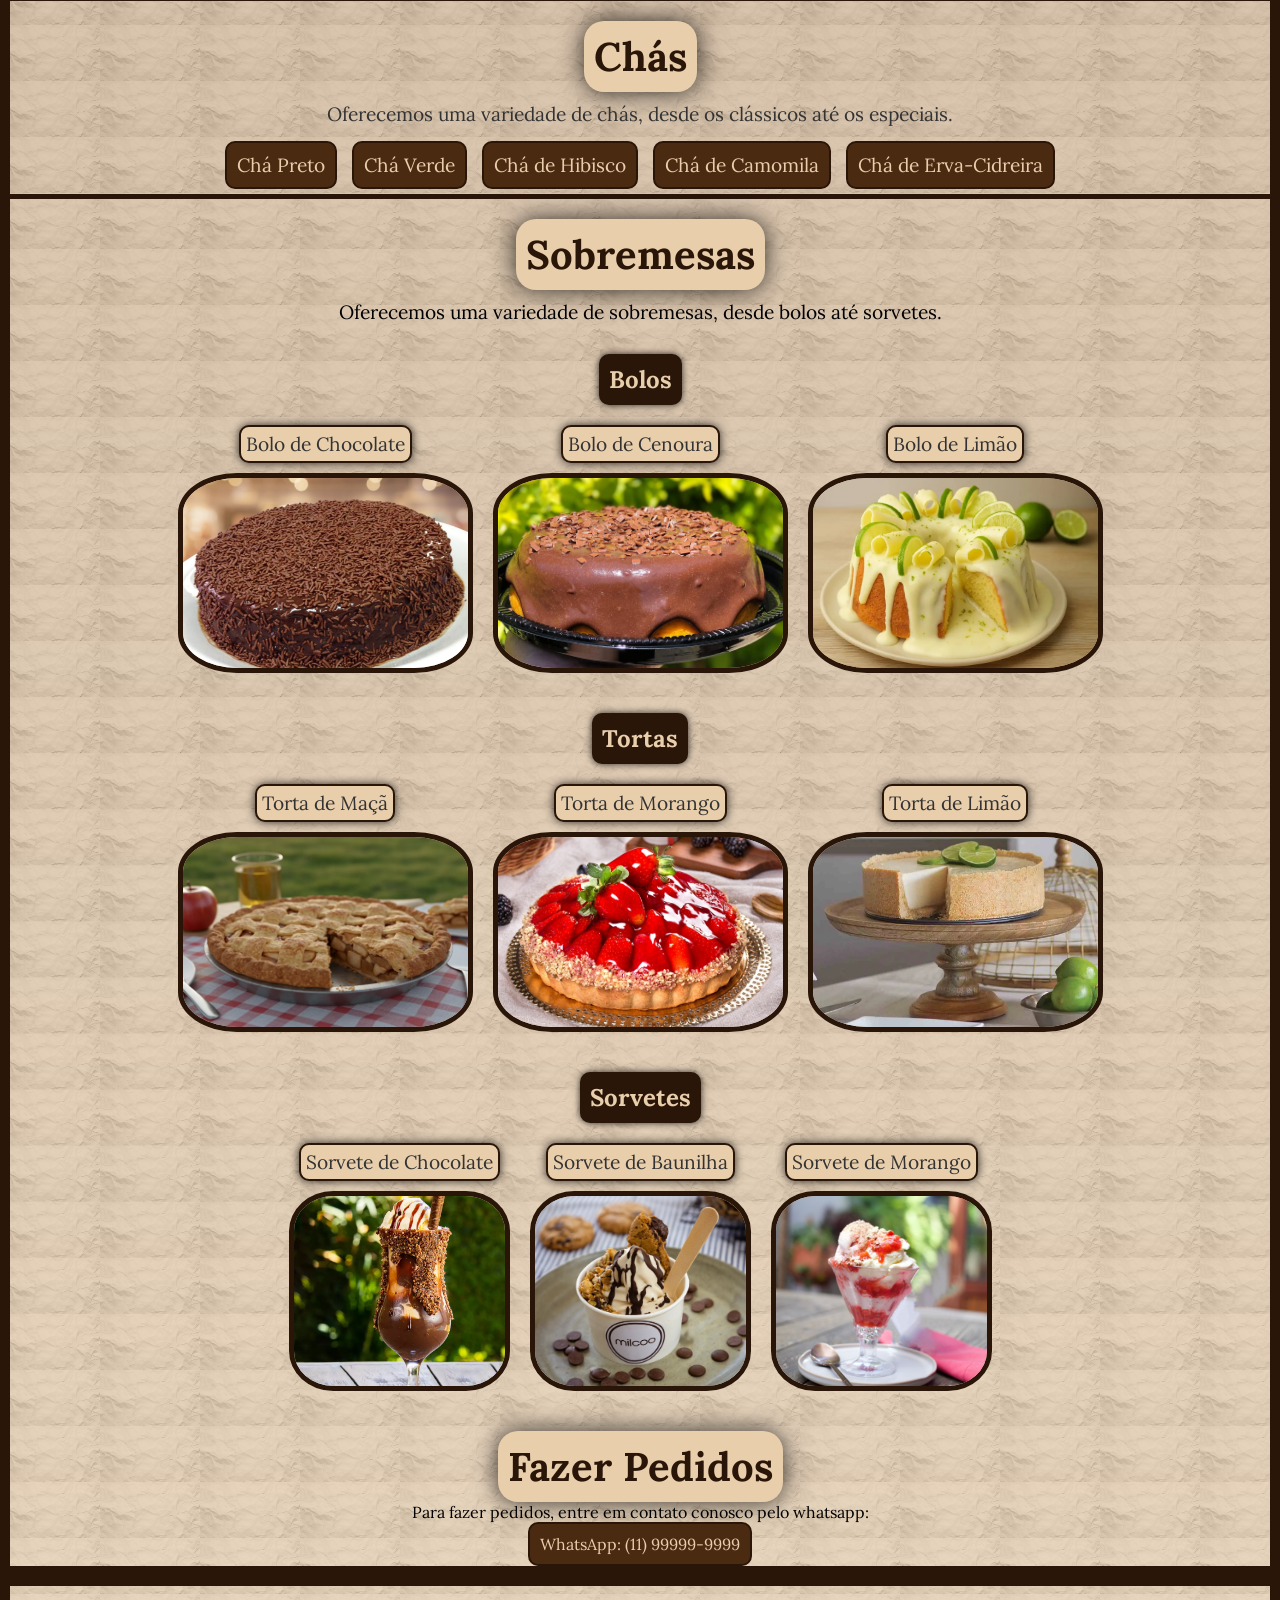
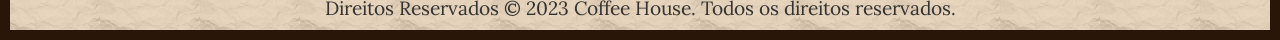
==== commit 85c96ab9: "feito toda pagina menu" ====
--- a/menu.html
+++ b/menu.html
@@ -146,7 +146,7 @@
       <section id="sobremesas">
         <h2>Sobremesas</h2>
 
-        <p>Oferecemos uma variedade de sobremesas, desde bolos até sorvetes.</p>
+        <p id="text">Oferecemos uma variedade de sobremesas, desde bolos até sorvetes.</p>
         <div class="categoria-sobremesa">
           <h3>Bolos</h3>
 
--- a/menu.css
+++ b/menu.css
@@ -69,11 +69,26 @@
 
 body {
   font-family: "Lora", serif;
-  background-color: var(--background-color);
+  position: relative;
+}
+
+body::before {
+  content: "";
+  position: absolute;
+  top: 0;
+  left: 0;
+  width: 100%;
+  height: 100%;
+  background-image: 
+    url("imagens/textura-papel.png"),
+    linear-gradient(180deg, var(--accent-color), var(--secondary-color));
+  background-repeat: repeat, no-repeat;
+  background-size: 100px, cover;
+  opacity: 1;
+  z-index: -1;
 }
 
 main {
-  background-color: var(--accent-color);
   display: flex;
   flex-direction: column;
   padding: 0;
@@ -180,7 +195,6 @@
 }
 
 #cafe {
-  background-color: var(--accent-color);
   width: 100%;
   border-bottom: 5px solid var(--primary-color);
 }
@@ -209,8 +223,40 @@
   border-radius: 5px;
 }
 
+#cafe ul {
+  display: flex;
+  flex-direction: row;
+  justify-content: center;
+  align-items: center;
+  gap: 5px;
+  list-style: none;
+  font-size: 1.2rem;
+}
+
+#cafe li {
+  display: inline-flex;
+  padding: 10px;
+  margin: 5px;
+  width: auto;
+  height: auto;
+  background-color: #4b2a12;
+  color: var(--secondary-color);
+  border-radius: 10px;
+  cursor: pointer;
+  text-decoration: none;
+  border: 2px solid var(--primary-color);
+  transition:
+    background-color 0.3s ease,
+    color 0.3s ease;
+}
+
+#cafe li:hover {
+  background-color: var(--accent-color);
+  border: 2px solid var(--primary-color);
+  color: var(--primary-color);
+}
+
 #cha {
-  background-color: var(--accent-color);
   margin: auto;
   width: 100%;
   border-bottom: 5px solid var(--primary-color);
@@ -240,8 +286,40 @@
   border-radius: 5px;
 }
 
+#cha ul {
+  display: flex;
+  flex-direction: row;
+  justify-content: center;
+  align-items: center;
+  gap: 5px;
+  list-style: none;
+  font-size: 1.2rem;
+}
+
+#cha li {
+  display: inline-flex;
+  padding: 10px;
+  margin: 5px;
+  width: auto;
+  height: auto;
+  background-color: #4b2a12;
+  color: var(--secondary-color);
+  border-radius: 10px;
+  cursor: pointer;
+  text-decoration: none;
+  border: 2px solid var(--primary-color);
+  transition:
+    background-color 0.3s ease,
+    color 0.3s ease;
+}
+
+#cha li:hover {
+  background-color: var(--accent-color);
+  border: 2px solid var(--primary-color);
+  color: var(--primary-color);
+}
+
 #sobremesas {
-  background-color: var(--accent-color);
   margin: auto;
   width: 100%;
   text-align: center;
@@ -335,6 +413,11 @@
     color: var(--secondary-color);
 }
 
+#text {
+  padding: 10px;
+  font-size: 1.2rem;
+}
+
 footer {
   font-size: 1.2rem;
   color: var(--text-color);
@@ -342,13 +425,11 @@
   margin-left: auto;
   margin-right: auto;
   padding: 10px;
-  background-color: var(--accent-color);
   box-sizing: border-box;
   border: 10px solid var(--primary-color);
 }
 
 #pedidos {
-  background-color: var(--accent-color);
   margin: auto;
   width: 100%;
 }
@@ -400,4 +481,30 @@
   background-color: var(--accent-color);
   border: 2px solid var(--primary-color);
   color: var(--primary-color);
+}
+
+@media (max-width: 768px) {
+
+  header ul {
+    flex-direction: column;
+    gap: 10px;
+
+  }
+
+  .categoria {
+    flex-direction: column;
+    gap: 20px;
+  }
+
+  .item-sobremesa img {
+    width: 100%;
+    height: 100px;
+    max-width: 200px;
+    object-fit: cover;
+  }
+
+  #cafe ul, #cha ul, #pedidos ul {
+    flex-direction: column;
+    gap: 10px;
+  }
 }
